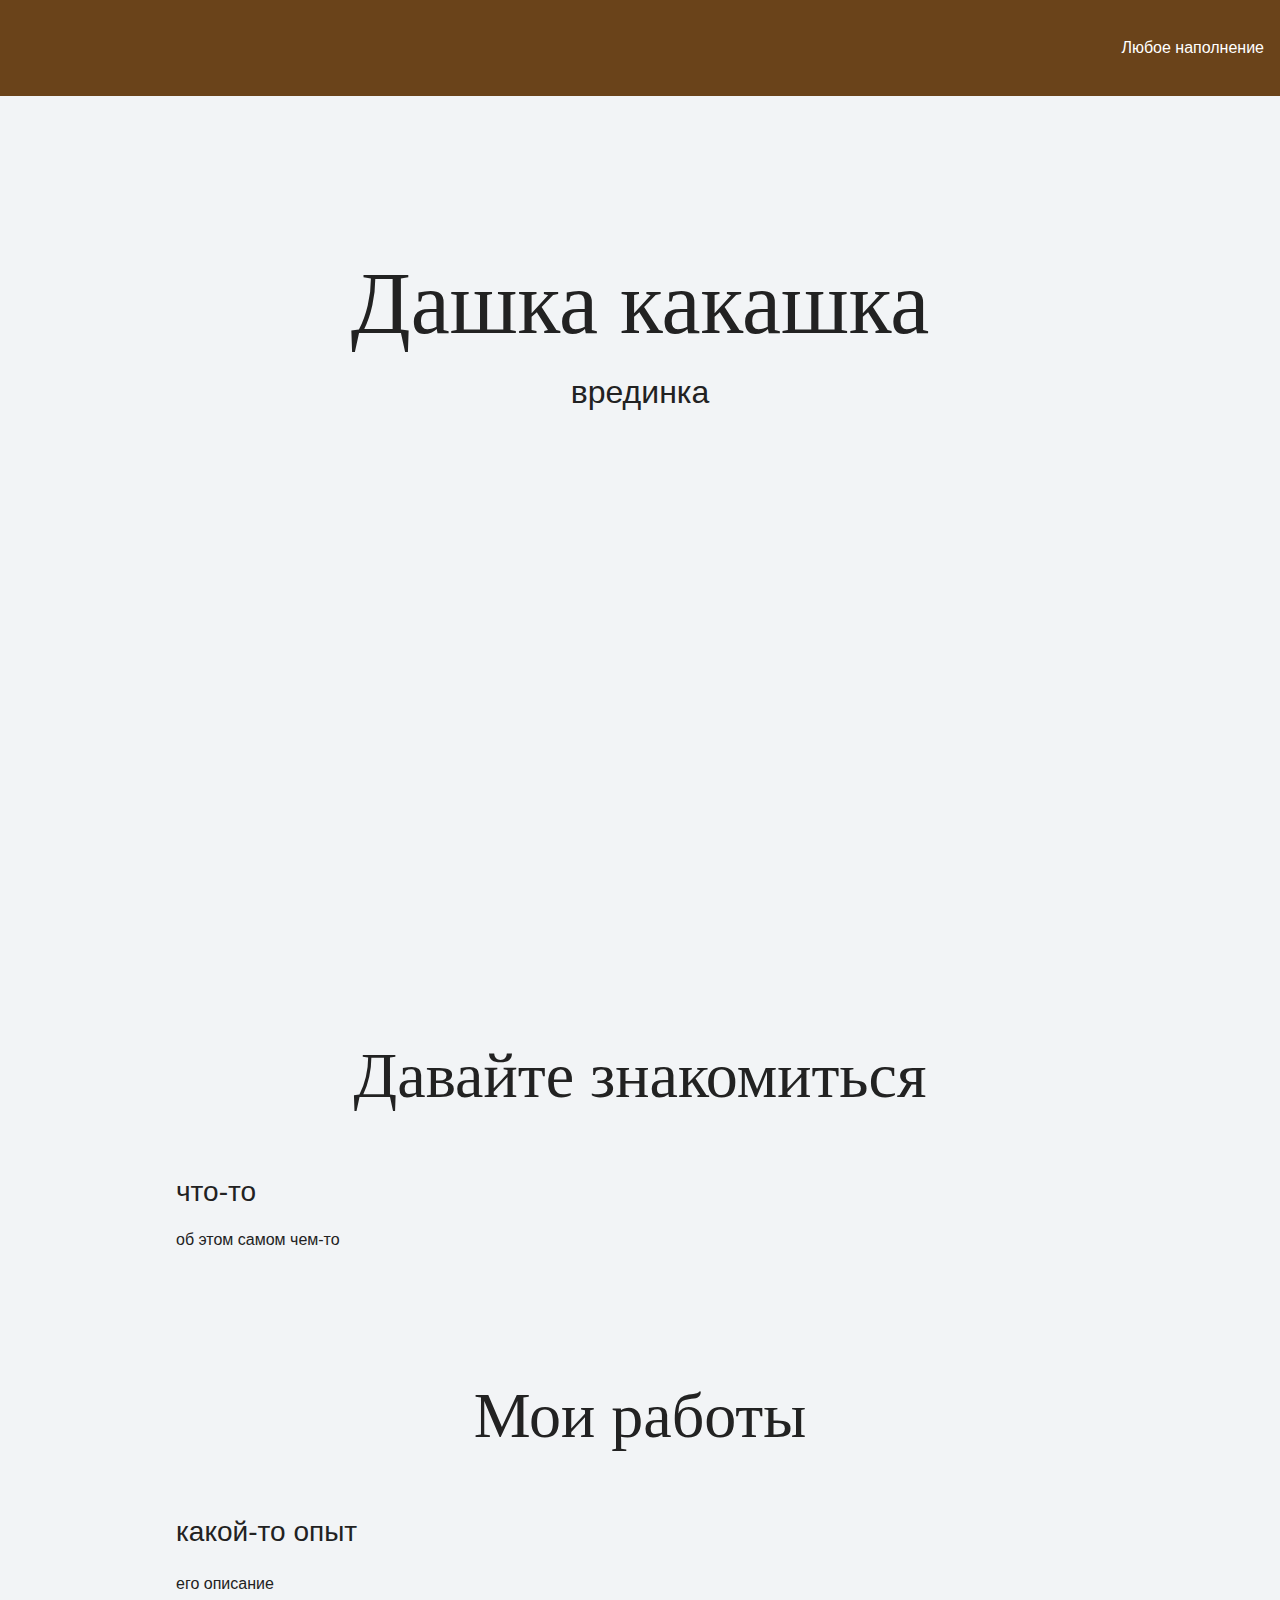
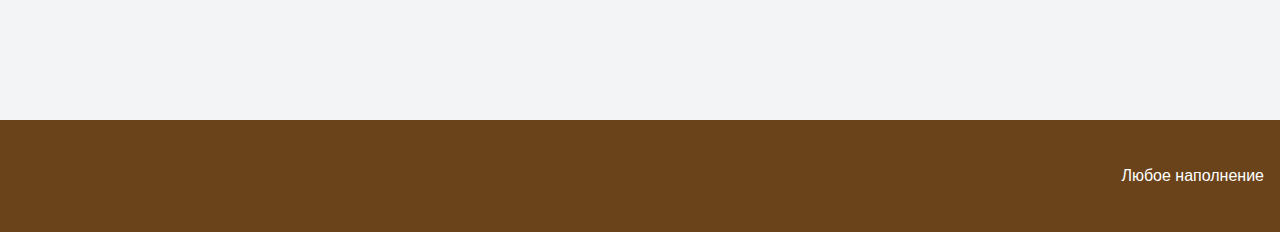
==== index.html @ 17224cb3 "removed folders" ====
<!DOCTYPE html>
<html lang="en">
<head>
    <meta charset="UTF-8">
    <link rel="stylesheet" href="style.css">
    <title>Здесь будет заголовок</title>
</head>
<body>
<header class="page-header">
    <div class="container">
        Любое наполнение
    </div>
</header>
<section class="greeting">
    <div class="container">
        <h1 class="heading">Дашка какашка</h1>
        <p>врединка</p>
    </div>
</section>
<section class="intro">
    <div class="container">
        <h2 class="subheading">Давайте знакомиться</h2>
        <h3>что-то</h3>
        <p>об этом самом чем-то</p>
    </div>
</section>
<section class="portfolio">
    <div class="container">
        <h2 class="subheading">Мои работы</h2>
        <h3>какой-то опыт</h3>
        <p>его описание</p>
    </div>
</section>
<footer class="page-footer">
    <div class="container">
        Любое наполнение
    </div>
</footer>
</body>
</html>
---- style.css ----
body {
  margin: 0;
  min-width: 960px;
  font-family: "Montserrat", "Helvetica", "Arial", sans-serif;
  font-size: 16px;
  line-height: 32px;
  color: #222222;
  background-color: #f2f4f6;
  background-image: url("../Resources/img/books.jpg");
  background-repeat: no-repeat;
  background-position: top center;
}

.container {
  max-width: 928px;
  margin: 0 auto;
  padding: 0 16px;
}

.page-header {
  margin: 0 0 160px;
  background-color: #6a431a;
  color: #ffffff;
  padding: 32px 0 32px;
}

.page-header .container,
.page-footer .container {
  max-width: 1408px;
  text-align: right;
}

.page-header a {
  margin-left: 56px;
  color: #288be6;
  text-decoration: none;
  background-repeat: no-repeat;
  background-position: left;
}

.header-email {
  padding-left: 30px;
  background-image: url("img/icon-email-header.svg");
}

.header-phone {
  padding-left: 25px;
  background-image: url("img/icon-phone-header.svg");
}

.greeting {
  margin-bottom: 620px;
}

.greeting .container {
  max-width: 1408px;
  text-align: center;
}

.heading {
  margin: 0 0 16px;
  font-family: "Old Standard TT", "Times", "Times New Roman", serif;
  font-size: 88px;
  line-height: 96px;
  font-weight: 400;
}

.greeting p {
  margin: 0;
  font-size: 32px;
  line-height: 48px;
}

.intro {
  margin: 0 0 120px;
}

.subheading {
  margin: 0 0 56px;
  font-family: "Old Standard TT", "Times", "Times New Roman", serif;
  font-size: 64px;
  line-height: 80px;
  font-weight: 400;
  text-align: center;
}

.intro h3,
.portfolio h3 {
  margin: 0 0 12px;
  font-size: 28px;
  line-height: 40px;
  font-weight: 500;
}

.intro p {
  margin: 0 0 32px;
}

.skills-list {
  margin: 0;
  padding: 0;
}

.portfolio {
  margin: 0 0 120px;
}

.page-footer {
  padding: 40px 0;
  background-color: #6a431a;
  color: #ffffff;
}

.page-footer a {
  margin-left: 56px;
  color: inherit;
  text-decoration: none;
  background-repeat: no-repeat;
  background-position: left;
}

.footer-email {
  padding-left: 30px;
  background-image: url("img/icon-email-footer.svg");
}

.footer-phone {
  padding-left: 25px;
  background-image: url("img/icon-phone-footer.svg");
}
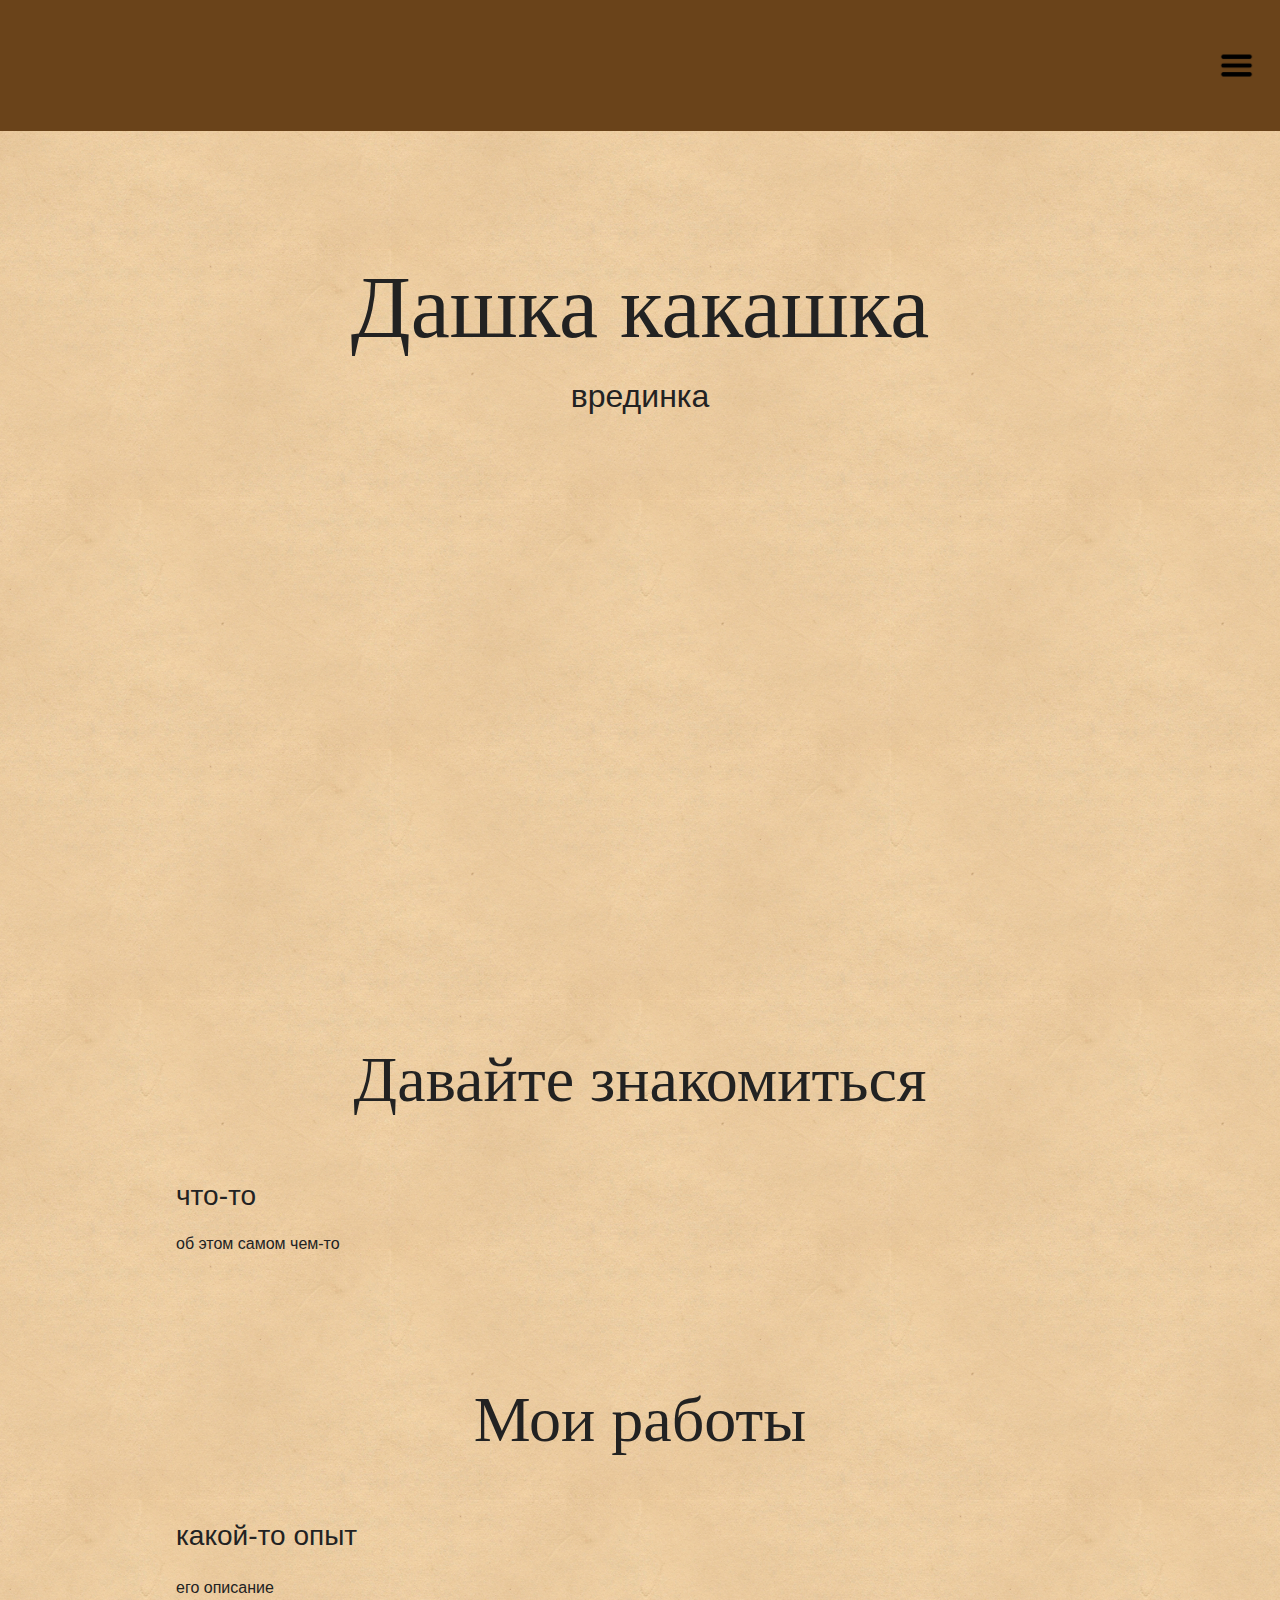
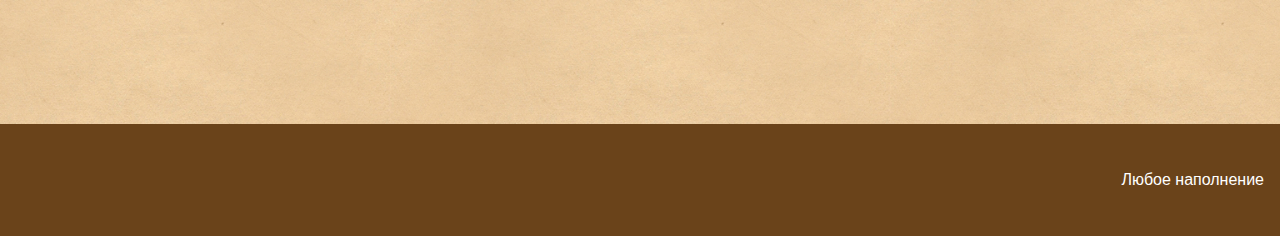
==== commit 8c67f91f: "added menu" ====
--- a/index.html
+++ b/index.html
@@ -8,25 +8,36 @@
 <body>
 <header class="page-header">
     <div class="container">
-        Любое наполнение
+
     </div>
+    <nav class="navigation">
+        <ul class="menu">
+            <li class="navigation-menu"><img src="Resources/img/Hamburger_icon.png" class="hamburger">
+                <ul class="dropdown">
+                    <!--<li class="choose"><a href="#one">Начало</a></li>-->
+                    <li class="choose"><a href="#two">Знакомство</a></li>
+                    <li class="choose"><a href="#three">Работы</a></li>
+                </ul>
+            </li>
+        </ul>
+    </nav>
 </header>
 <section class="greeting">
     <div class="container">
-        <h1 class="heading">Дашка какашка</h1>
+        <h1 class="heading"><a name="one"></a>Дашка какашка</h1>
         <p>врединка</p>
     </div>
 </section>
 <section class="intro">
     <div class="container">
-        <h2 class="subheading">Давайте знакомиться</h2>
+        <h2 class="subheading"><a name="two"></a>Давайте знакомиться</h2>
         <h3>что-то</h3>
         <p>об этом самом чем-то</p>
     </div>
 </section>
 <section class="portfolio">
     <div class="container">
-        <h2 class="subheading">Мои работы</h2>
+        <h2 class="subheading"><a name="three"></a>Мои работы</h2>
         <h3>какой-то опыт</h3>
         <p>его описание</p>
     </div>
--- a/style.css
+++ b/style.css
@@ -6,8 +6,7 @@
   line-height: 32px;
   color: #222222;
   background-color: #f2f4f6;
-  background-image: url("../Resources/img/books.jpg");
-  background-repeat: no-repeat;
+  background-image: url("Resources/img/yellow-wall.jpg");
   background-position: top center;
 }
 
@@ -19,9 +18,11 @@
 
 .page-header {
   margin: 0 0 160px;
+  width: 100%;
   background-color: #6a431a;
   color: #ffffff;
   padding: 32px 0 32px;
+  position: fixed;
 }
 
 .page-header .container,
@@ -40,15 +41,82 @@
 
 .header-email {
   padding-left: 30px;
-  background-image: url("img/icon-email-header.svg");
+  background-image: url("Resources/img/icon-email-header.svg");
 }
 
 .header-phone {
   padding-left: 25px;
-  background-image: url("img/icon-phone-header.svg");
+  background-image: url("Resources/img/icon-phone-header.svg");
+}
+
+nav {
+  font-family: monospace;
+}
+
+ul {
+  list-style: none;
+  margin: 0;
+  padding-left: 0;
+}
+
+.menu{
+  padding-right: 10px;
+}
+
+li {
+  color: #fff;
+  display: block;
+  float: right;
+  padding: 1rem;
+  position: relative;
+  text-decoration: none;
+  transition-duration: 0.5s;
+}
+
+li a {
+  color: #fff;
+}
+
+li:hover {
+  cursor: pointer;
+}
+
+ul li ul {
+  background: orange;
+  visibility: hidden;
+  opacity: 0;
+  min-width: 5rem;
+  position: absolute;
+  transition: all 0.5s ease;
+  margin-top: 0.3rem;
+  right: 0;
+  display: none;
+}
+
+ul li:hover > ul,
+ul li ul:hover {
+  visibility: visible;
+  opacity: 1;
+  display: block;
+}
+
+ul li ul li {
+  clear: both;
+  width: 100%;
+}
+
+.navigation-menu{
+  width: 35px;
+  height: 35px;
+}
+
+.hamburger{
+  width: 35px;
+  height: 35px;
 }
 
 .greeting {
+  padding-top: 260px;
   margin-bottom: 620px;
 }
 
@@ -121,10 +189,10 @@
 
 .footer-email {
   padding-left: 30px;
-  background-image: url("img/icon-email-footer.svg");
+  background-image: url("Resources/img/icon-email-footer.svg");
 }
 
 .footer-phone {
   padding-left: 25px;
-  background-image: url("img/icon-phone-footer.svg");
+  background-image: url("Resources/img/icon-phone-footer.svg");
 }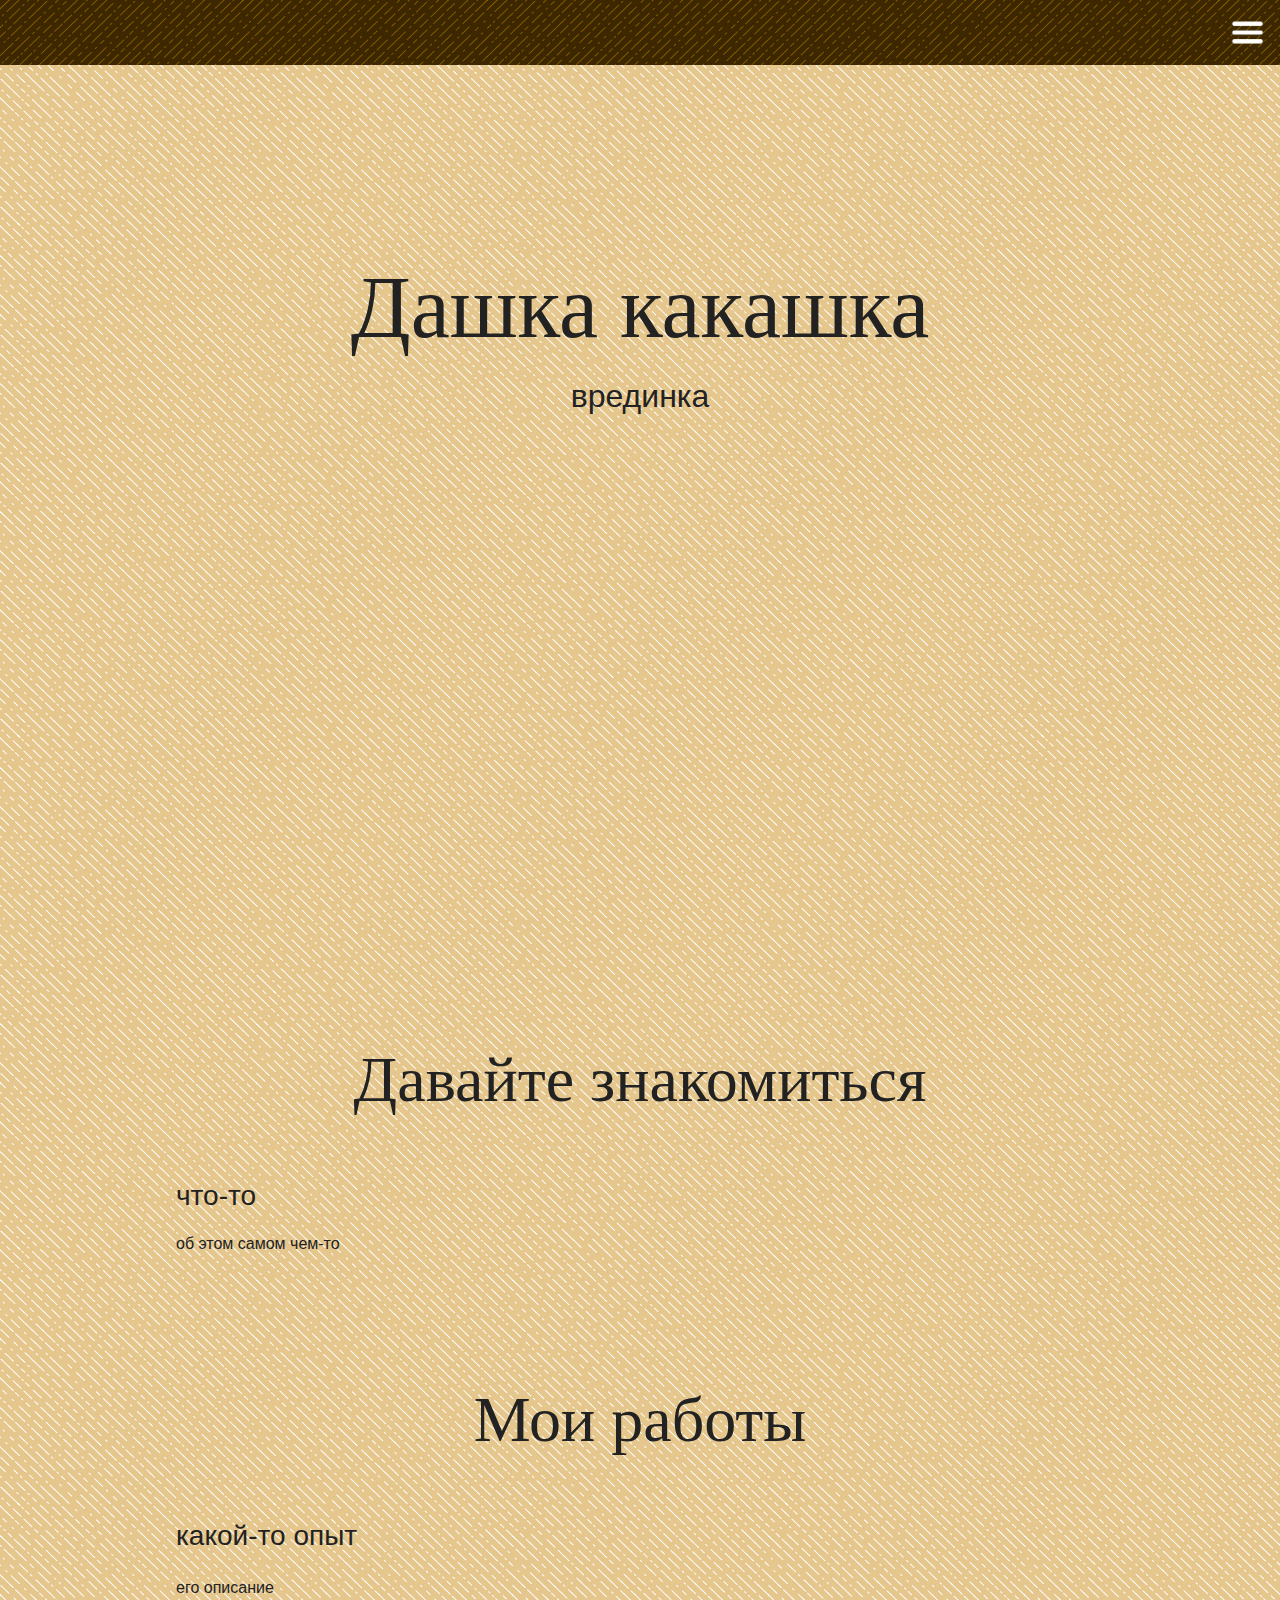
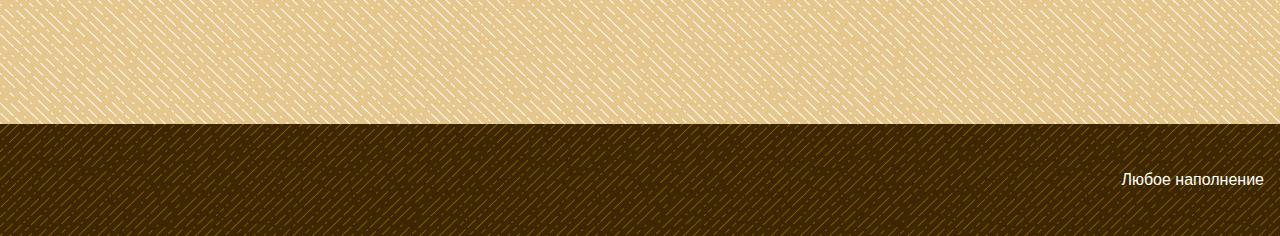
==== commit 6cee18f8: "recolored" ====
--- a/index.html
+++ b/index.html
@@ -6,15 +6,12 @@
     <title>Здесь будет заголовок</title>
 </head>
 <body>
-<header class="page-header">
-    <div class="container">
-
-    </div>
+<header>
     <nav class="navigation">
         <ul class="menu">
-            <li class="navigation-menu"><img src="Resources/img/Hamburger_icon.png" class="hamburger">
+            <li class="navigation-menu"><img src="Resources/img/Hamburger_icon_negative.png" class="hamburger">
                 <ul class="dropdown">
-                    <!--<li class="choose"><a href="#one">Начало</a></li>-->
+                    <li class="choose"><a href="#one">Начало</a></li>
                     <li class="choose"><a href="#two">Знакомство</a></li>
                     <li class="choose"><a href="#three">Работы</a></li>
                 </ul>
@@ -22,27 +19,28 @@
         </ul>
     </nav>
 </header>
+<a id="one"></a>
 <section class="greeting">
     <div class="container">
-        <h1 class="heading"><a name="one"></a>Дашка какашка</h1>
+        <h1 class="heading">Дашка какашка</h1>
         <p>врединка</p>
     </div>
 </section>
 <section class="intro">
     <div class="container">
-        <h2 class="subheading"><a name="two"></a>Давайте знакомиться</h2>
+        <h2 class="subheading"><a id="two"></a>Давайте знакомиться</h2>
         <h3>что-то</h3>
         <p>об этом самом чем-то</p>
     </div>
 </section>
 <section class="portfolio">
     <div class="container">
-        <h2 class="subheading"><a name="three"></a>Мои работы</h2>
+        <h2 class="subheading"><a id="three"></a>Мои работы</h2>
         <h3>какой-то опыт</h3>
         <p>его описание</p>
     </div>
 </section>
-<footer class="page-footer">
+<footer>
     <div class="container">
         Любое наполнение
     </div>
--- a/style.css
+++ b/style.css
@@ -6,7 +6,7 @@
   line-height: 32px;
   color: #222222;
   background-color: #f2f4f6;
-  background-image: url("Resources/img/yellow-wall.jpg");
+  background-image: url("Resources/img/background-img.png");
   background-position: top center;
 }
 
@@ -16,24 +16,28 @@
   padding: 0 16px;
 }
 
-.page-header {
+header {
   margin: 0 0 160px;
   width: 100%;
   background-color: #6a431a;
   color: #ffffff;
-  padding: 32px 0 32px;
+  padding: 10px 0 10px;
   position: fixed;
 }
 
-.page-header .container,
-.page-footer .container {
+header, footer{
+  background-image: url("Resources/img/header-footer-background-image.png");
+}
+
+header .container,
+footer .container {
   max-width: 1408px;
   text-align: right;
 }
 
-.page-header a {
+header a {
   margin-left: 56px;
-  color: #288be6;
+  color: #f2f4f6;
   text-decoration: none;
   background-repeat: no-repeat;
   background-position: left;
@@ -57,6 +61,7 @@
   list-style: none;
   margin: 0;
   padding-left: 0;
+  border-radius: 5px;
 }
 
 .menu{
@@ -70,7 +75,11 @@
   padding: 1rem;
   position: relative;
   text-decoration: none;
+}
+
+.choose {
   transition-duration: 0.5s;
+  border-radius: 5px;
 }
 
 li a {
@@ -82,13 +91,14 @@
 }
 
 ul li ul {
-  background: orange;
   visibility: hidden;
   opacity: 0;
   min-width: 5rem;
   position: absolute;
   transition: all 0.5s ease;
-  margin-top: 0.3rem;
+  padding: 10px;
+  top: 2.4rem;
+  margin-top: 0.5rem;
   right: 0;
   display: none;
 }
@@ -96,6 +106,7 @@
 ul li:hover > ul,
 ul li ul:hover {
   visibility: visible;
+  background: burlywood;
   opacity: 1;
   display: block;
 }
@@ -105,9 +116,15 @@
   width: 100%;
 }
 
+ul li ul li:hover {
+  background: saddlebrown;
+  font-size: 18px;
+}
+
 .navigation-menu{
   width: 35px;
   height: 35px;
+  padding: 5px;
 }
 
 .hamburger{
@@ -173,13 +190,13 @@
   margin: 0 0 120px;
 }
 
-.page-footer {
+footer {
   padding: 40px 0;
   background-color: #6a431a;
   color: #ffffff;
 }
 
-.page-footer a {
+footer a {
   margin-left: 56px;
   color: inherit;
   text-decoration: none;
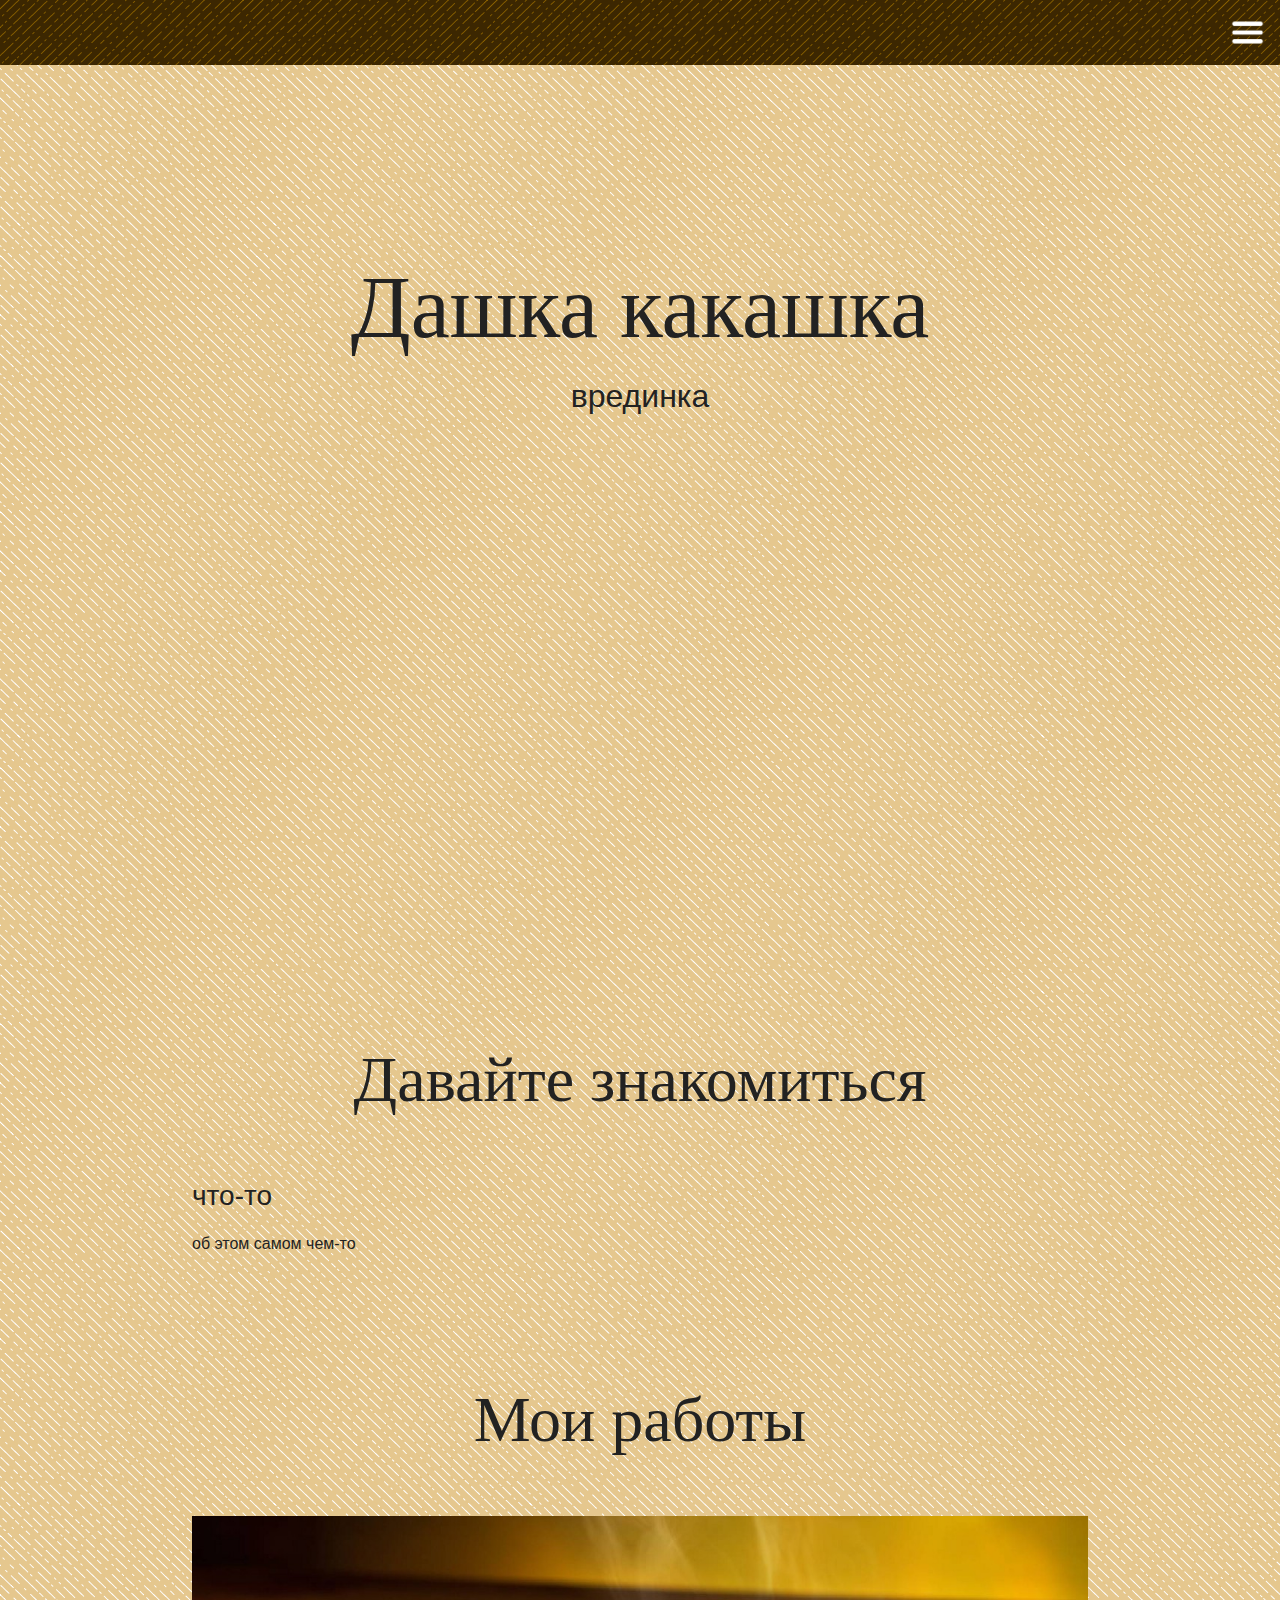
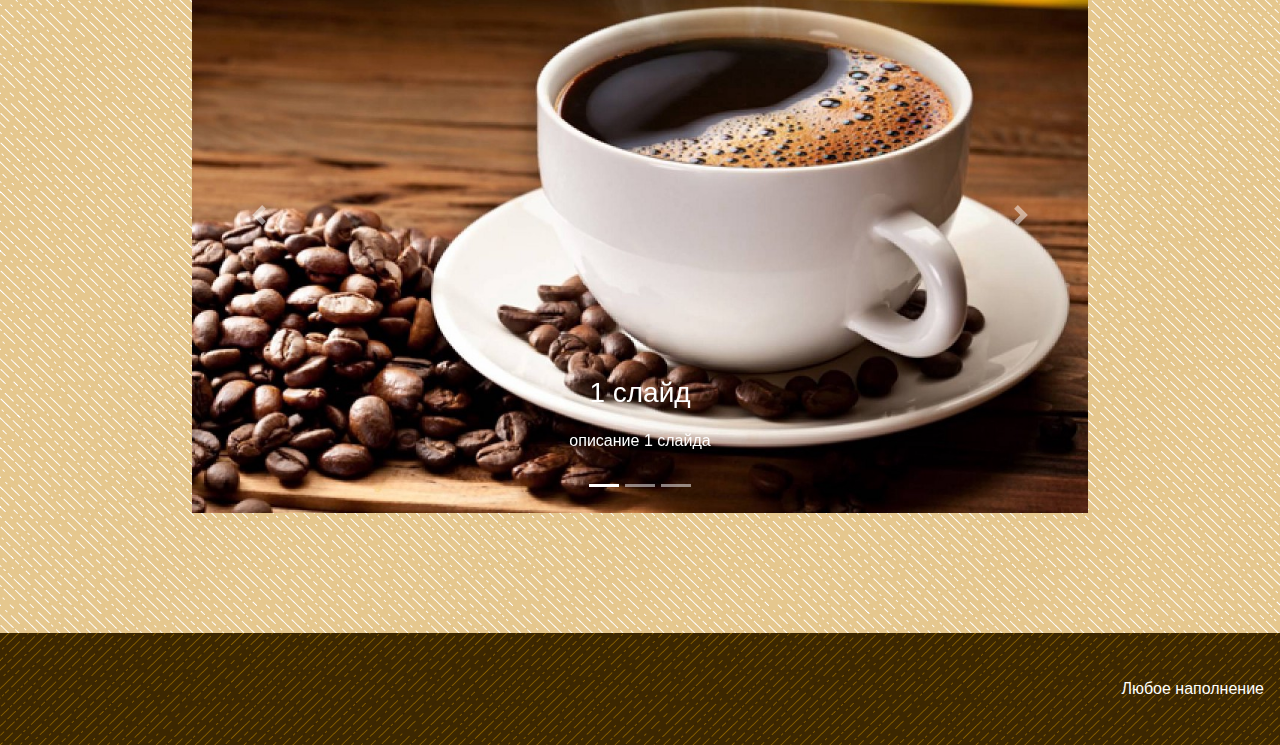
==== commit 37ee28fd: "added carousel" ====
--- a/index.html
+++ b/index.html
@@ -2,6 +2,12 @@
 <html lang="en">
 <head>
     <meta charset="UTF-8">
+    <!--Bootstrap-->
+    <link rel="stylesheet" href="https://maxcdn.bootstrapcdn.com/bootstrap/4.0.0/css/bootstrap.min.css" integrity="sha384-Gn5384xqQ1aoWXA+058RXPxPg6fy4IWvTNh0E263XmFcJlSAwiGgFAW/dAiS6JXm" crossorigin="anonymous">
+    <script src="https://code.jquery.com/jquery-3.2.1.slim.min.js" integrity="sha384-KJ3o2DKtIkvYIK3UENzmM7KCkRr/rE9/Qpg6aAZGJwFDMVNA/GpGFF93hXpG5KkN" crossorigin="anonymous"></script>
+    <script src="https://cdnjs.cloudflare.com/ajax/libs/popper.js/1.12.9/umd/popper.min.js" integrity="sha384-ApNbgh9B+Y1QKtv3Rn7W3mgPxhU9K/ScQsAP7hUibX39j7fakFPskvXusvfa0b4Q" crossorigin="anonymous"></script>
+    <script src="https://maxcdn.bootstrapcdn.com/bootstrap/4.0.0/js/bootstrap.min.js" integrity="sha384-JZR6Spejh4U02d8jOt6vLEHfe/JQGiRRSQQxSfFWpi1MquVdAyjUar5+76PVCmYl" crossorigin="anonymous"></script>
+    <!--Bootstrap-->
     <link rel="stylesheet" href="style.css">
     <title>Здесь будет заголовок</title>
 </head>
@@ -36,8 +42,45 @@
 <section class="portfolio">
     <div class="container">
         <h2 class="subheading"><a id="three"></a>Мои работы</h2>
-        <h3>какой-то опыт</h3>
-        <p>его описание</p>
+        <div id="carouselExampleIndicators" class="carousel slide" data-ride="carousel">
+            <ol class="carousel-indicators">
+                <li data-target="#carouselExampleIndicators" data-slide-to="0" class="active"></li>
+                <li data-target="#carouselExampleIndicators" data-slide-to="1"></li>
+                <li data-target="#carouselExampleIndicators" data-slide-to="2"></li>
+            </ol>
+            <div class="carousel-inner">
+                <div class="carousel-item active">
+                    <img class="d-block w-100" src="Resources/img/carousel/coffee1.jpeg" alt="Первый слайд">
+                    <div class="carousel-caption d-none d-md-block">
+                        <h3>1 слайд</h3>
+                        <p>описание 1 слайда</p>
+                    </div>
+                </div>
+                <div class="carousel-item">
+                    <img class="d-block w-100" src="Resources/img/carousel/coffee2.jpg" alt="Второй слайд">
+                    <div class="carousel-caption d-none d-md-block">
+                        <h3>2 слайд</h3>
+                        <p>описание 2 слайда</p>
+                    </div>
+                </div>
+                <div class="carousel-item">
+                    <img class="d-block w-100" src="Resources/img/carousel/coffee3.jpg" alt="Третий слайд">
+                    <div class="carousel-caption d-none d-md-block">
+                        <h3>3 слайд</h3>
+                        <p>описание 3 слайда</p>
+                    </div>
+                </div>
+            </div>
+            <a class="carousel-control-prev" href="#carouselExampleIndicators" role="button" data-slide="prev">
+                <span class="carousel-control-prev-icon" aria-hidden="true"></span>
+                <span class="sr-only">Previous</span>
+            </a>
+            <a class="carousel-control-next" href="#carouselExampleIndicators" role="button" data-slide="next">
+                <span class="carousel-control-next-icon" aria-hidden="true"></span>
+                <span class="sr-only">Next</span>
+            </a>
+        </div>
+
     </div>
 </section>
 <footer>
--- a/style.css
+++ b/style.css
@@ -23,6 +23,7 @@
   color: #ffffff;
   padding: 10px 0 10px;
   position: fixed;
+  z-index: 100;
 }
 
 header, footer{
@@ -53,11 +54,11 @@
   background-image: url("Resources/img/icon-phone-header.svg");
 }
 
-nav {
+.navigation {
   font-family: monospace;
 }
 
-ul {
+.menu, .dropdown {
   list-style: none;
   margin: 0;
   padding-left: 0;
@@ -68,13 +69,14 @@
   padding-right: 10px;
 }
 
-li {
+.navigation-menu, .choose {
   color: #fff;
   display: block;
   float: right;
   padding: 1rem;
   position: relative;
   text-decoration: none;
+  text-align: left;
 }
 
 .choose {
@@ -82,48 +84,48 @@
   border-radius: 5px;
 }
 
-li a {
+.navigation-menu a, .choose a {
   color: #fff;
 }
 
-li:hover {
+.navigation-menu:hover, .choose:hover {
   cursor: pointer;
 }
 
-ul li ul {
+.menu .navigation-menu .dropdown {
   visibility: hidden;
   opacity: 0;
   min-width: 5rem;
   position: absolute;
   transition: all 0.5s ease;
   padding: 10px;
-  top: 2.4rem;
+  top: 2.3rem;
   margin-top: 0.5rem;
   right: 0;
   display: none;
 }
 
-ul li:hover > ul,
-ul li ul:hover {
+.menu .navigation-menu:hover > ul,
+.menu .navigation-menu .dropdown:hover {
   visibility: visible;
   background: burlywood;
   opacity: 1;
   display: block;
 }
 
-ul li ul li {
+.menu .navigation-menu .dropdown .choose {
   clear: both;
-  width: 100%;
-}
-
-ul li ul li:hover {
+  width: 120%;
+}
+
+.menu .navigation-menu .dropdown .choose:hover {
   background: saddlebrown;
   font-size: 18px;
 }
 
 .navigation-menu{
-  width: 35px;
-  height: 35px;
+  width: 45px;
+  height: 45px;
   padding: 5px;
 }
 
